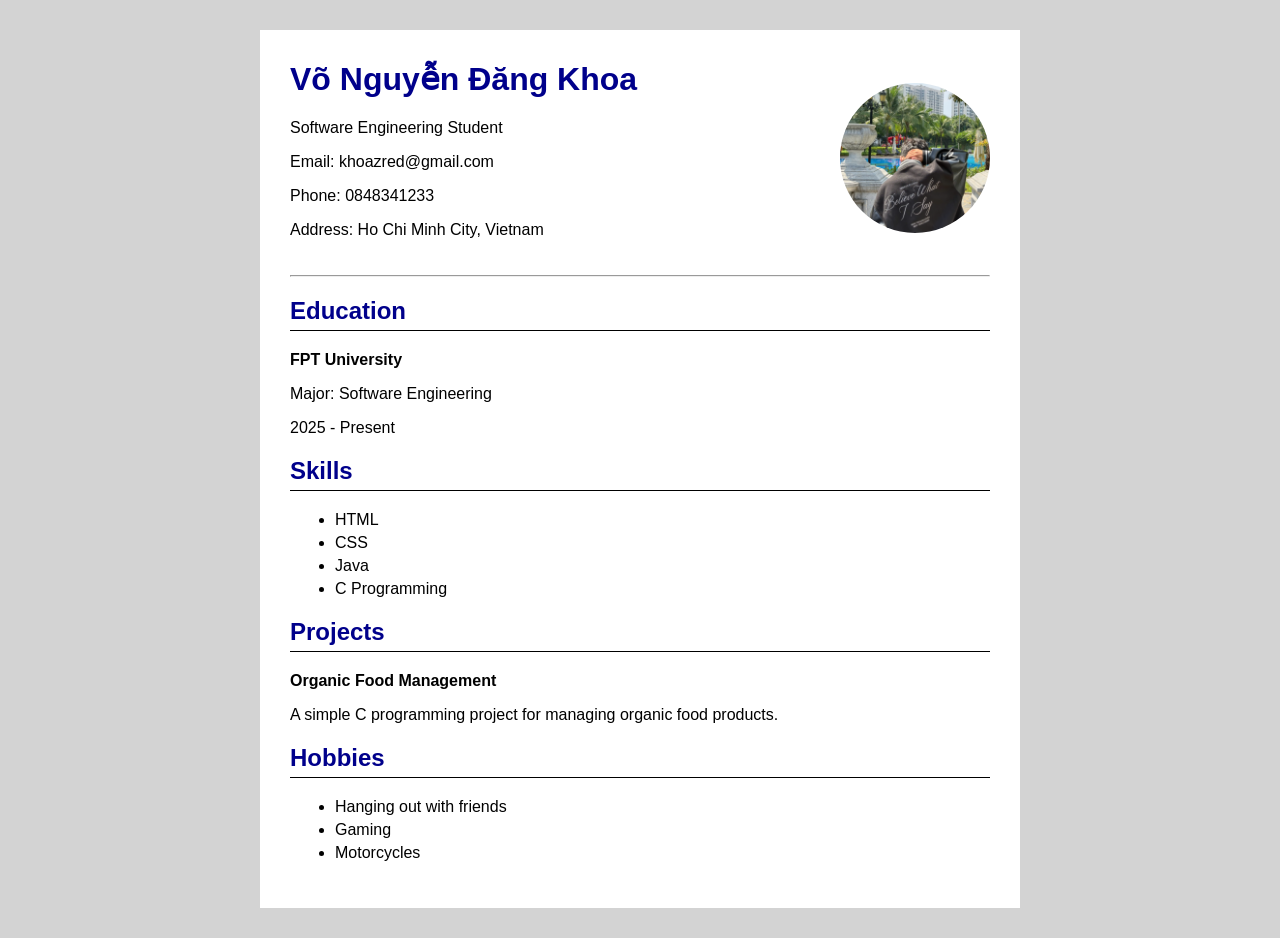
==== Web/index.html @ e68e457a "Update index.html" ====
<!DOCTYPE html>
<html>

<head>
    <title>My CV</title>
    <link rel="stylesheet" href="thuoc_tinh.css">
</head>

<body>

    <div class="cv">
        <div class="header-content">
            <div class="info">
                <h1>Võ Nguyễn Đăng Khoa</h1>
                <p class="job">Software Engineering Student</p>
                <p>Email: khoazred@gmail.com</p>
                <p>Phone: 0848341233</p>
                <p>Address: Ho Chi Minh City, Vietnam</p>
            </div>

            <img src="profile.png" class="profile-picture" alt="Profile Picture">
        </div>

        <hr>
        <h2>Education</h2>
        <p><b>FPT University</b></p>
        <p>Major: Software Engineering</p>
        <p>2025 - Present</p>

        <h2>Skills</h2>
        <ul>
            <li>HTML</li>
            <li>CSS</li>
            <li>Java</li>
            <li>C Programming</li>
        </ul>

        <h2>Projects</h2>
        <p><b>Organic Food Management</b></p>
        <p>
            A simple C programming project for managing
            organic food products.
        </p>

        <h2>Hobbies</h2>
        <ul>
            <li>Hanging out with friends</li>
            <li>Gaming</li>
            <li>Motorcycles</li>
        </ul>

    </div>

</body>

</html>
---- Web/thuoc_tinh.css ----
body {
    background-color: lightgray;
    font-family: Arial;
}

.cv {
    width: 700px;
    margin: 30px auto;
    padding: 30px;
    background-color: white;
}

h1 {
    text-align: center;
    color: darkblue;
}

.job {
    text-align: center;
}

h2 {
    color: darkblue;
    border-bottom: 1px solid black;
    padding-bottom: 5px;
}

p {
    font-size: 16px;
}

li {
    margin: 5px;
}
.header-content {
    display: flex;
    justify-content: space-between;
    align-items: center;
    margin-bottom: 20px;
}
.info h1 {
    text-align: left;
    margin-top: 0;
}

.info .job {
    text-align: left;
}

img.profile-picture {
    width: 150px;
    height: 150px;
    border-radius: 50%;
    object-fit: cover; /* Giữ ảnh không bị bóp méo */
}
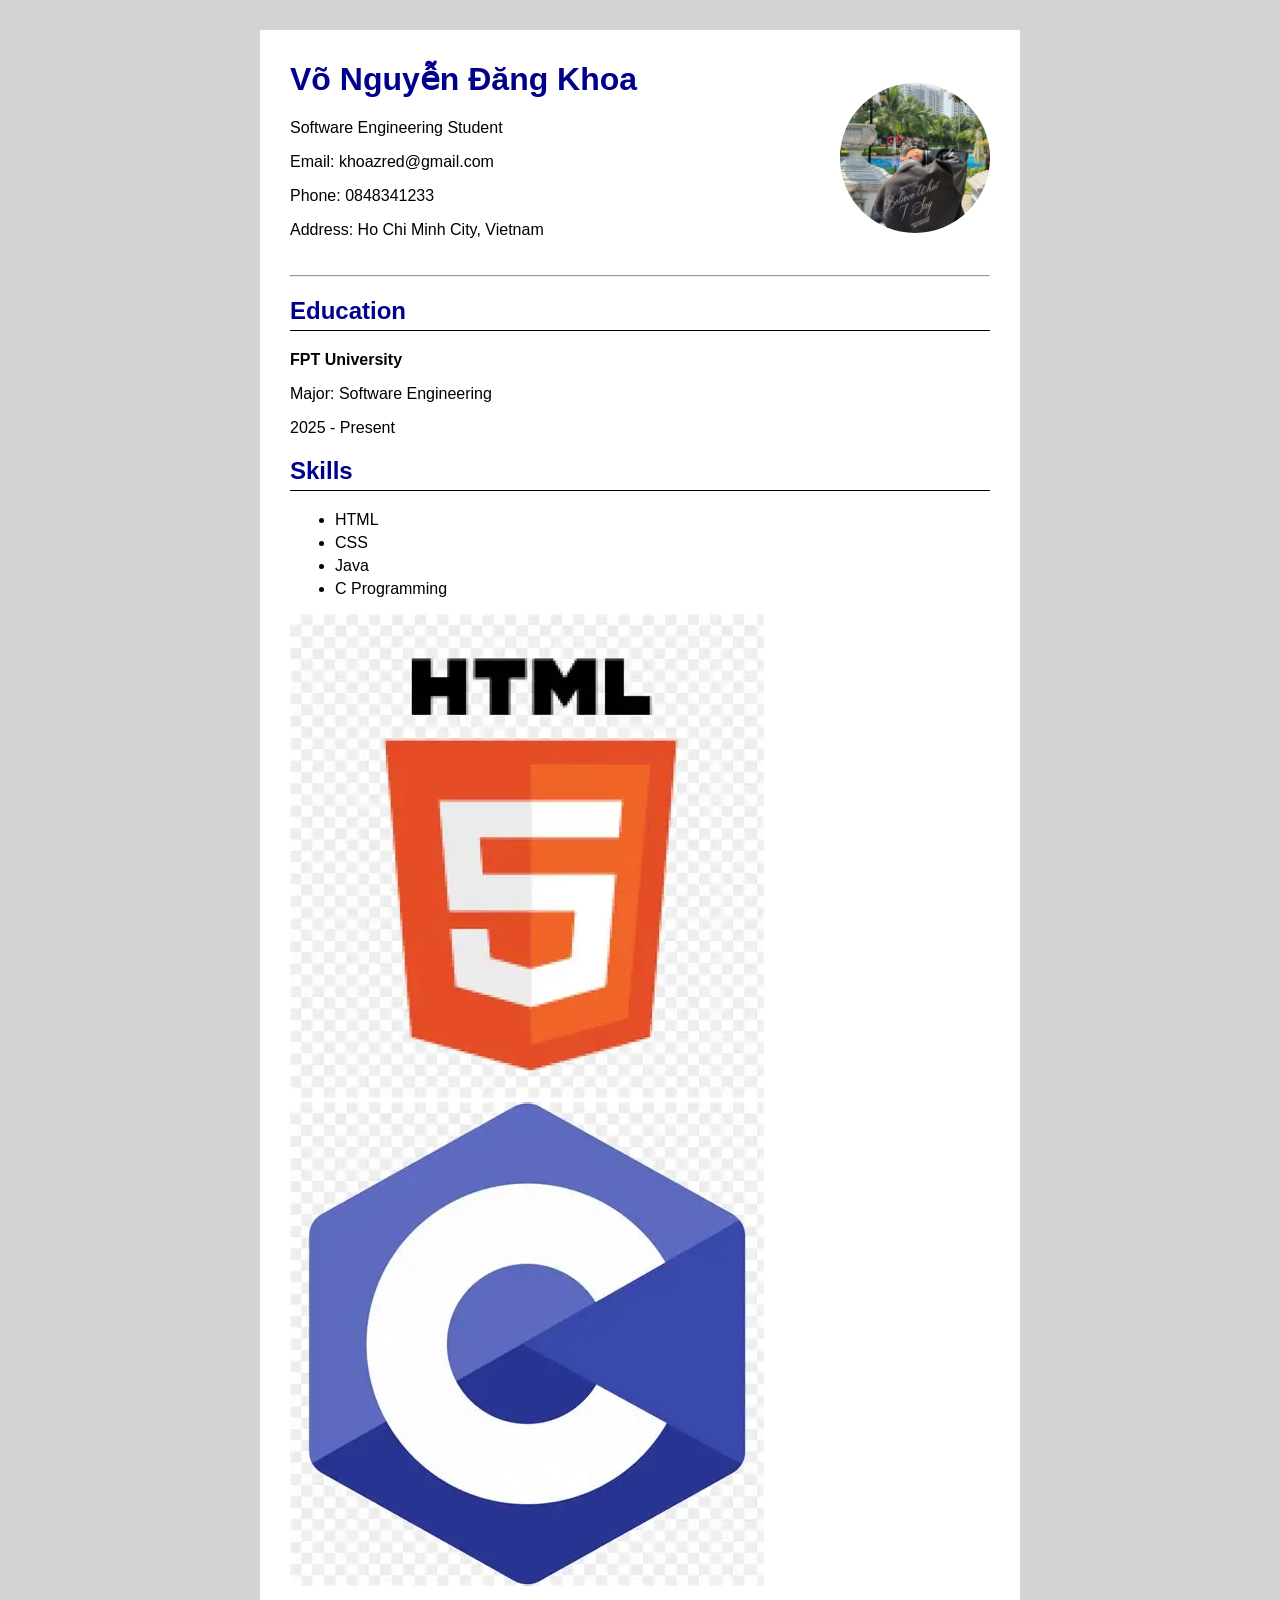
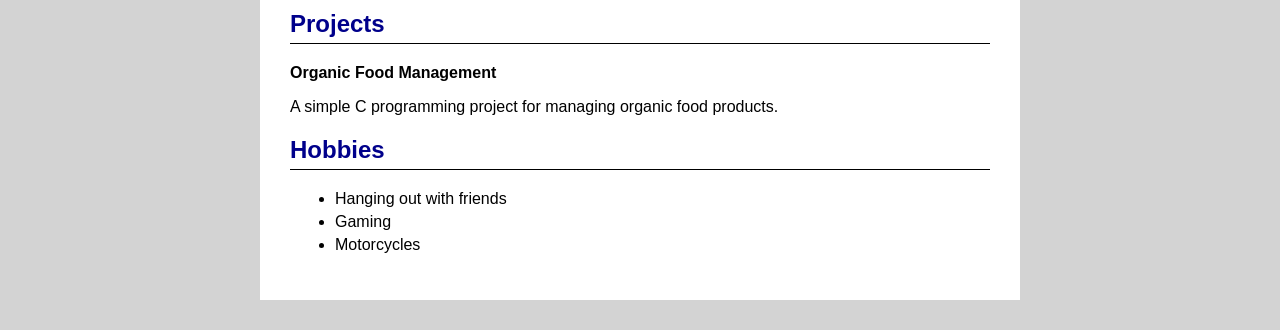
==== commit 1196f34f: "Update index.html" ====
--- a/Web/index.html
+++ b/Web/index.html
@@ -28,12 +28,20 @@
         <p>2025 - Present</p>
 
         <h2>Skills</h2>
-        <ul>
-            <li>HTML</li>
-            <li>CSS</li>
-            <li>Java</li>
-            <li>C Programming</li>
-        </ul>
+        <!-- Bọc Skills và Hình ảnh vào container -->
+        <div class="skills_container">
+            <ul class="skills_list">
+                <li>HTML</li>
+                <li>CSS</li>
+                <li>Java</li>
+                <li>C Programming</li>
+            </ul>
+
+            <div class="skills-images">
+                <img src="html_logo.webp" alt="Skill 1">
+                <img src="c_logo.webp" alt="Skill 2">
+            </div>
+        </div>
 
         <h2>Projects</h2>
         <p><b>Organic Food Management</b></p>
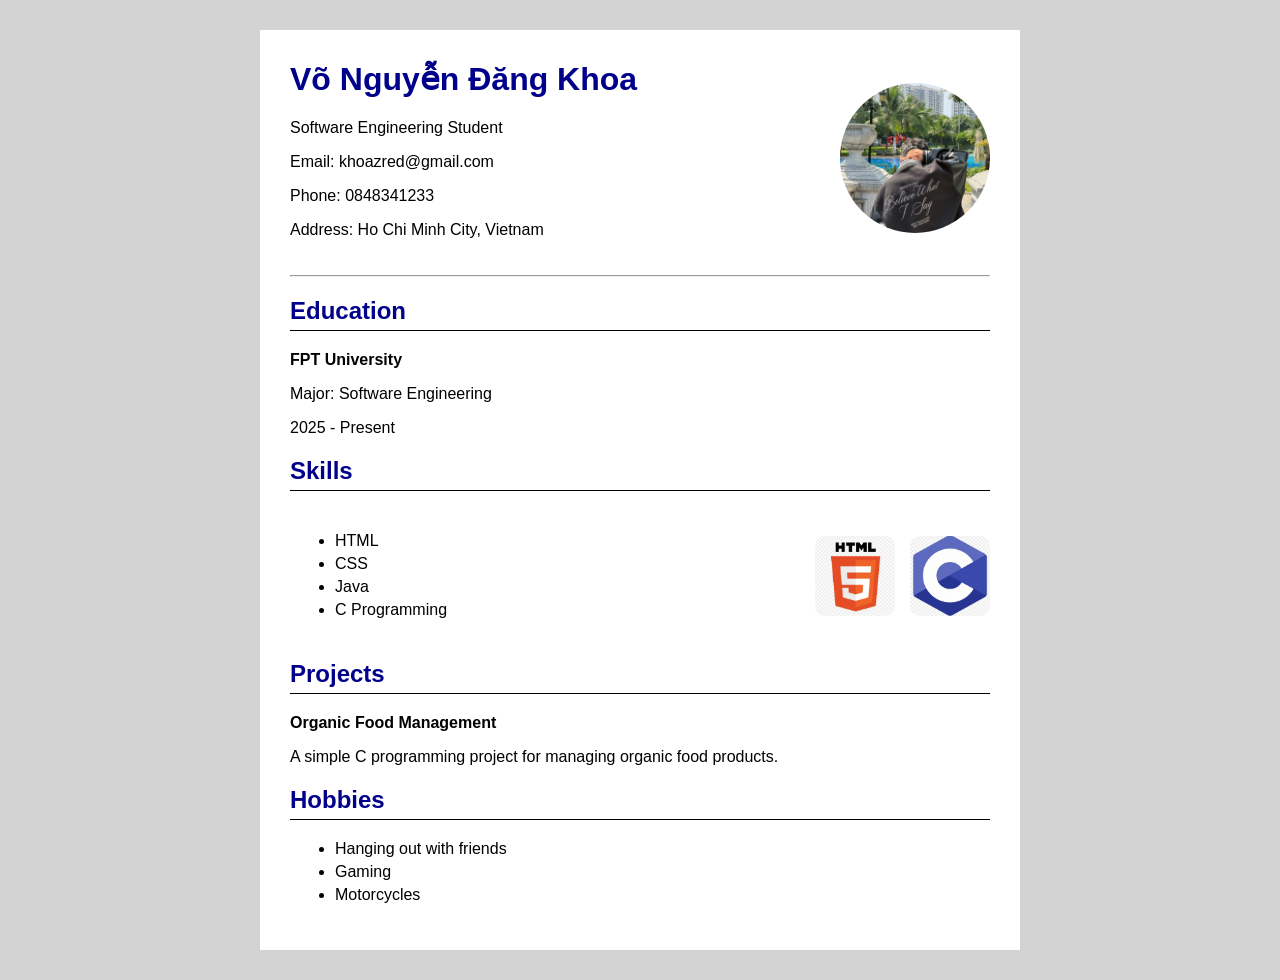
==== commit 85a49267: "Update index.html" ====
--- a/Web/index.html
+++ b/Web/index.html
@@ -9,7 +9,7 @@
 <body>
 
     <div class="cv">
-        <div class="header-content">
+        <div class="header_content">
             <div class="info">
                 <h1>Võ Nguyễn Đăng Khoa</h1>
                 <p class="job">Software Engineering Student</p>
@@ -18,7 +18,7 @@
                 <p>Address: Ho Chi Minh City, Vietnam</p>
             </div>
 
-            <img src="profile.png" class="profile-picture" alt="Profile Picture">
+            <img src="profile.png" class="profile_picture" alt="Profile Picture">
         </div>
 
         <hr>
@@ -37,7 +37,7 @@
                 <li>C Programming</li>
             </ul>
 
-            <div class="skills-images">
+            <div class="skills_images">
                 <img src="html_logo.webp" alt="Skill 1">
                 <img src="c_logo.webp" alt="Skill 2">
             </div>
--- a/Web/thuoc_tinh.css
+++ b/Web/thuoc_tinh.css
@@ -32,12 +32,14 @@
 li {
     margin: 5px;
 }
-.header-content {
+
+.header_content {
     display: flex;
     justify-content: space-between;
     align-items: center;
     margin-bottom: 20px;
 }
+
 .info h1 {
     text-align: left;
     margin-top: 0;
@@ -47,9 +49,26 @@
     text-align: left;
 }
 
-img.profile-picture {
+img.profile_picture {
     width: 150px;
     height: 150px;
     border-radius: 50%;
-    object-fit: cover; /* Giữ ảnh không bị bóp méo */
+    object-fit: cover;
 }
+.skills_container {
+    display: flex;
+    justify-content: space-between;
+    align-items: center;
+}
+
+.skills_images {
+    display: flex;
+    gap: 15px;
+}
+
+.skills_images img {
+    width: 80px;
+    height: 80px;
+    border-radius: 10px;
+    object-fit: cover;
+}
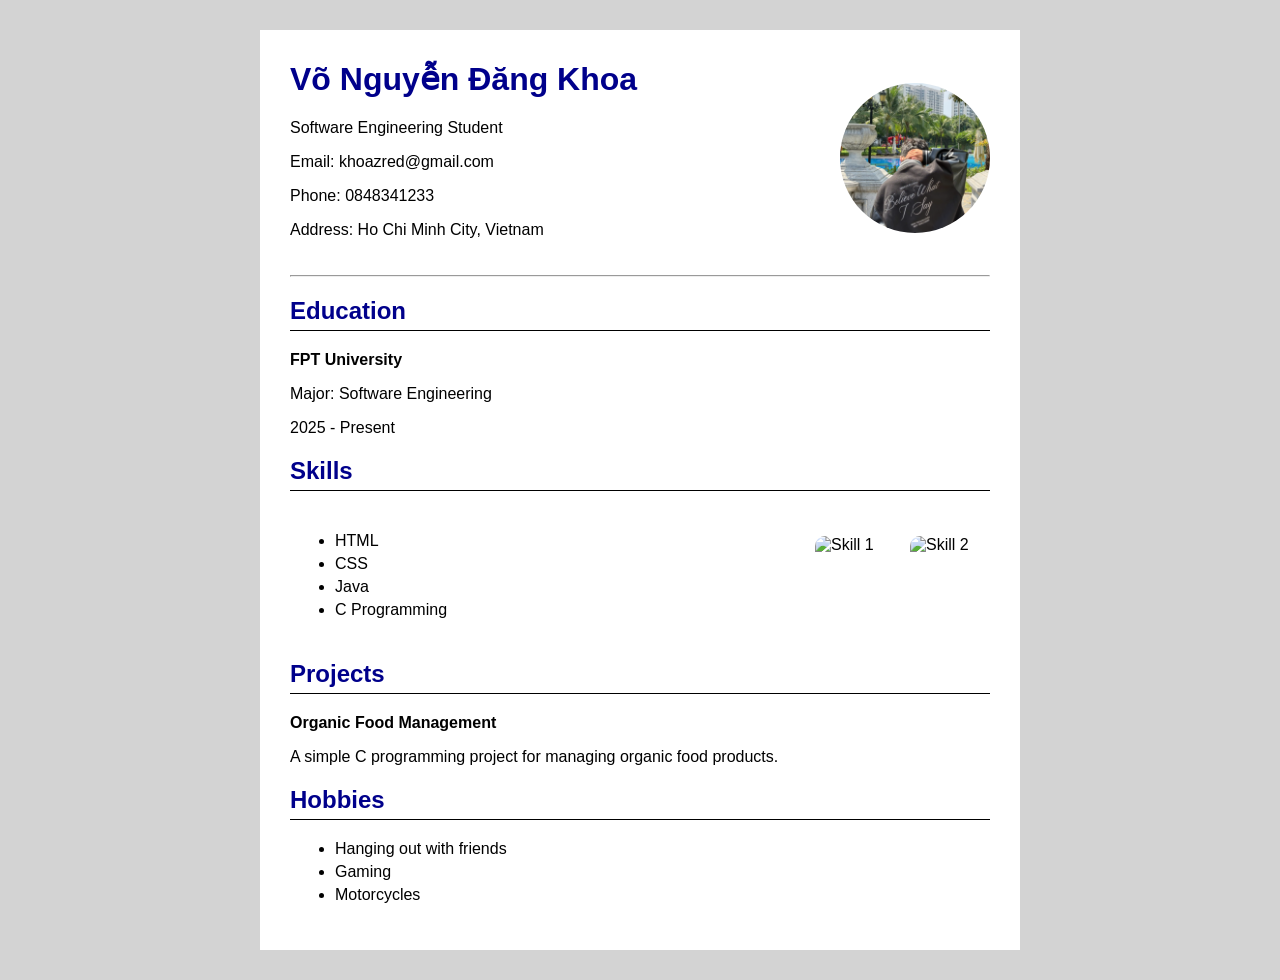
==== commit 364b0574: "Update index.html" ====
--- a/Web/index.html
+++ b/Web/index.html
@@ -38,8 +38,8 @@
             </ul>
 
             <div class="skills_images">
-                <img src="html_logo.webp" alt="Skill 1">
-                <img src="c_logo.webp" alt="Skill 2">
+                <img src="html_logo.png" alt="Skill 1">
+                <img src="c_logo.png" alt="Skill 2">
             </div>
         </div>
 
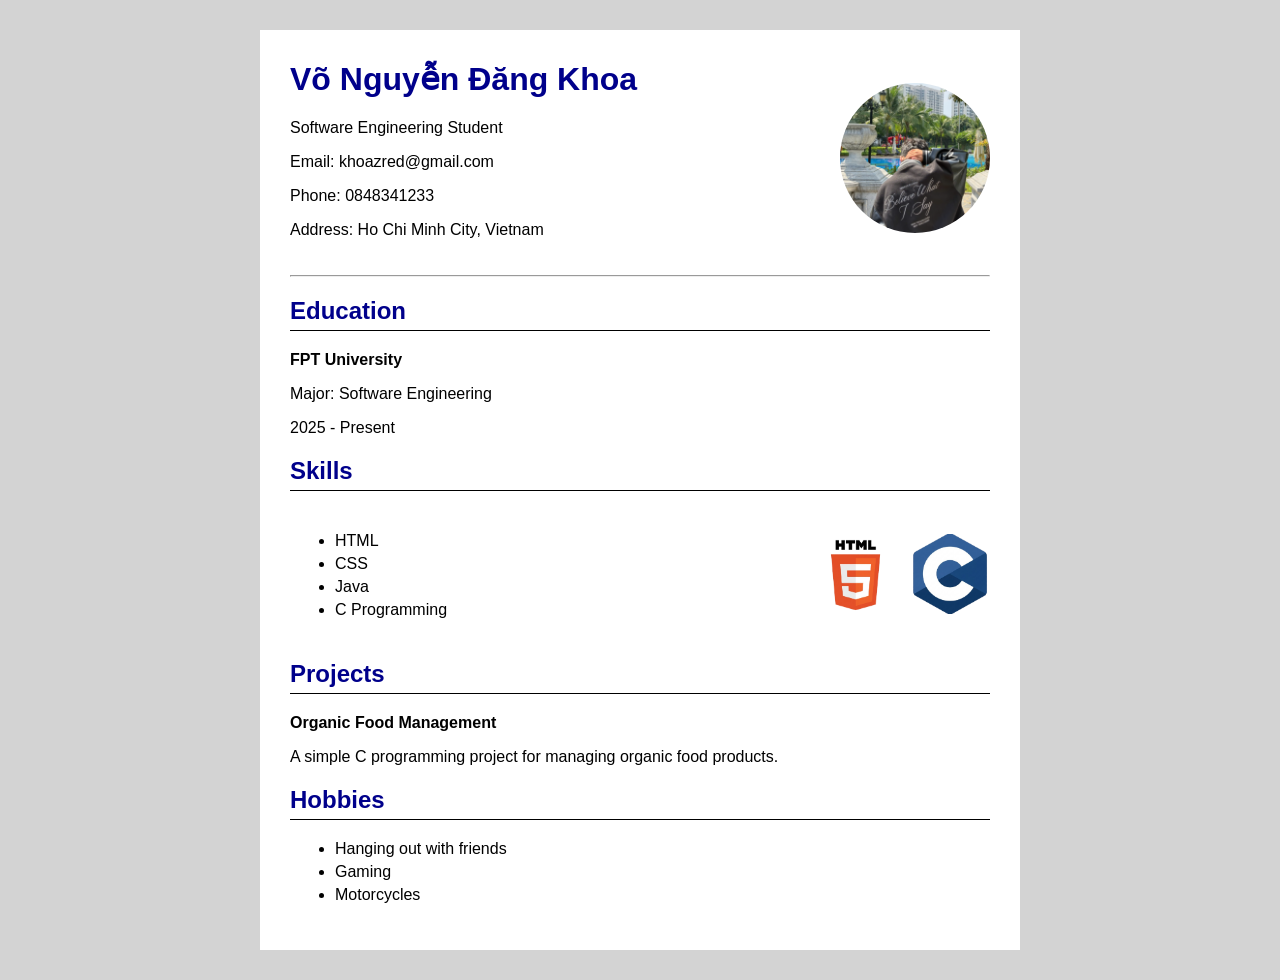
==== commit 0f02750b: "Update index.html" ====
--- a/Web/index.html
+++ b/Web/index.html
@@ -27,7 +27,7 @@
         <p>Major: Software Engineering</p>
         <p>2025 - Present</p>
 
-        <h2>Skills</h2>
+       <h2>Skills</h2>
         <!-- Bọc Skills và Hình ảnh vào container -->
         <div class="skills_container">
             <ul class="skills_list">
@@ -38,8 +38,12 @@
             </ul>
 
             <div class="skills_images">
-                <img src="html_logo.png" alt="Skill 1">
-                <img src="c_logo.png" alt="Skill 2">
+                <a href="https://en.wikipedia.org/wiki/HTML" target="_blank">
+                    <img src="html_logo.png" alt="HTML Wikipedia">
+                </a>
+                <a href="https://en.wikipedia.org/wiki/C_(programming_language)" target="_blank">
+                    <img src="c_logo.png" alt="C Programming Language Wikipedia">
+                </a>
             </div>
         </div>
 
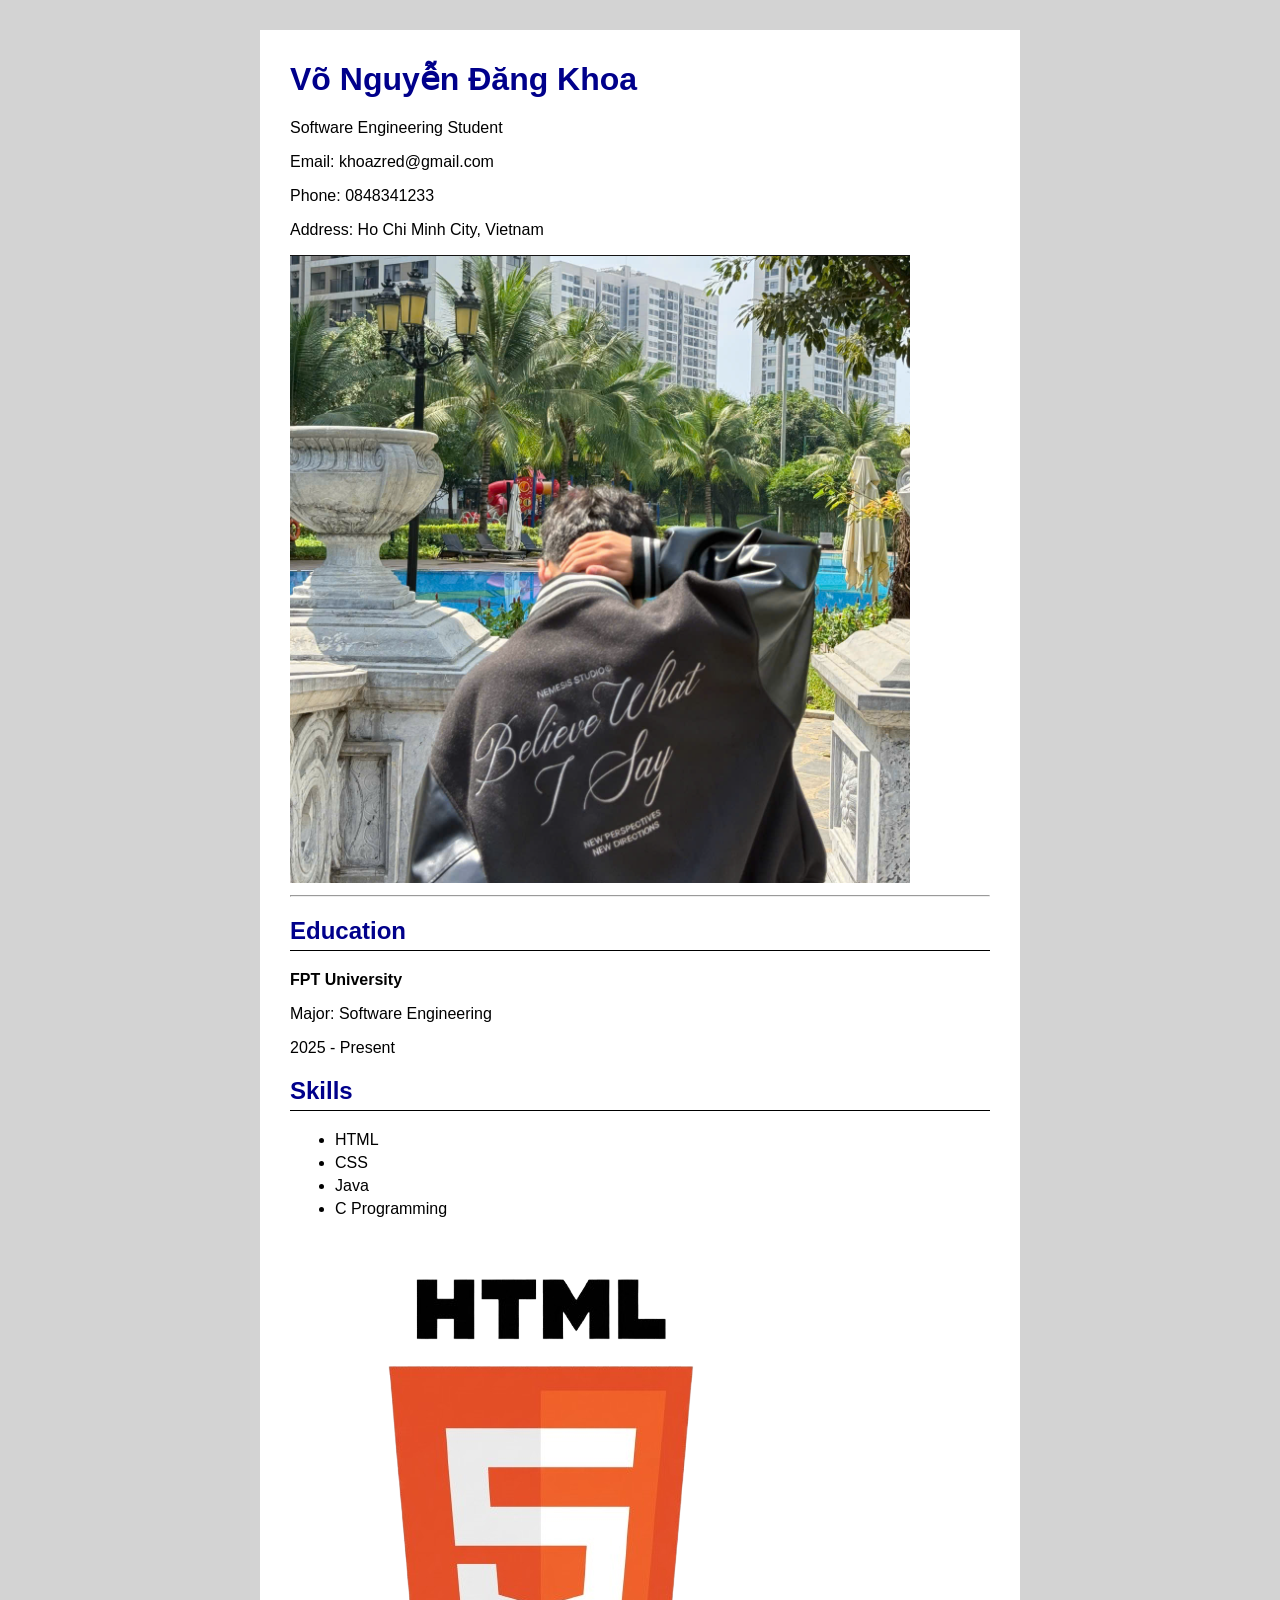
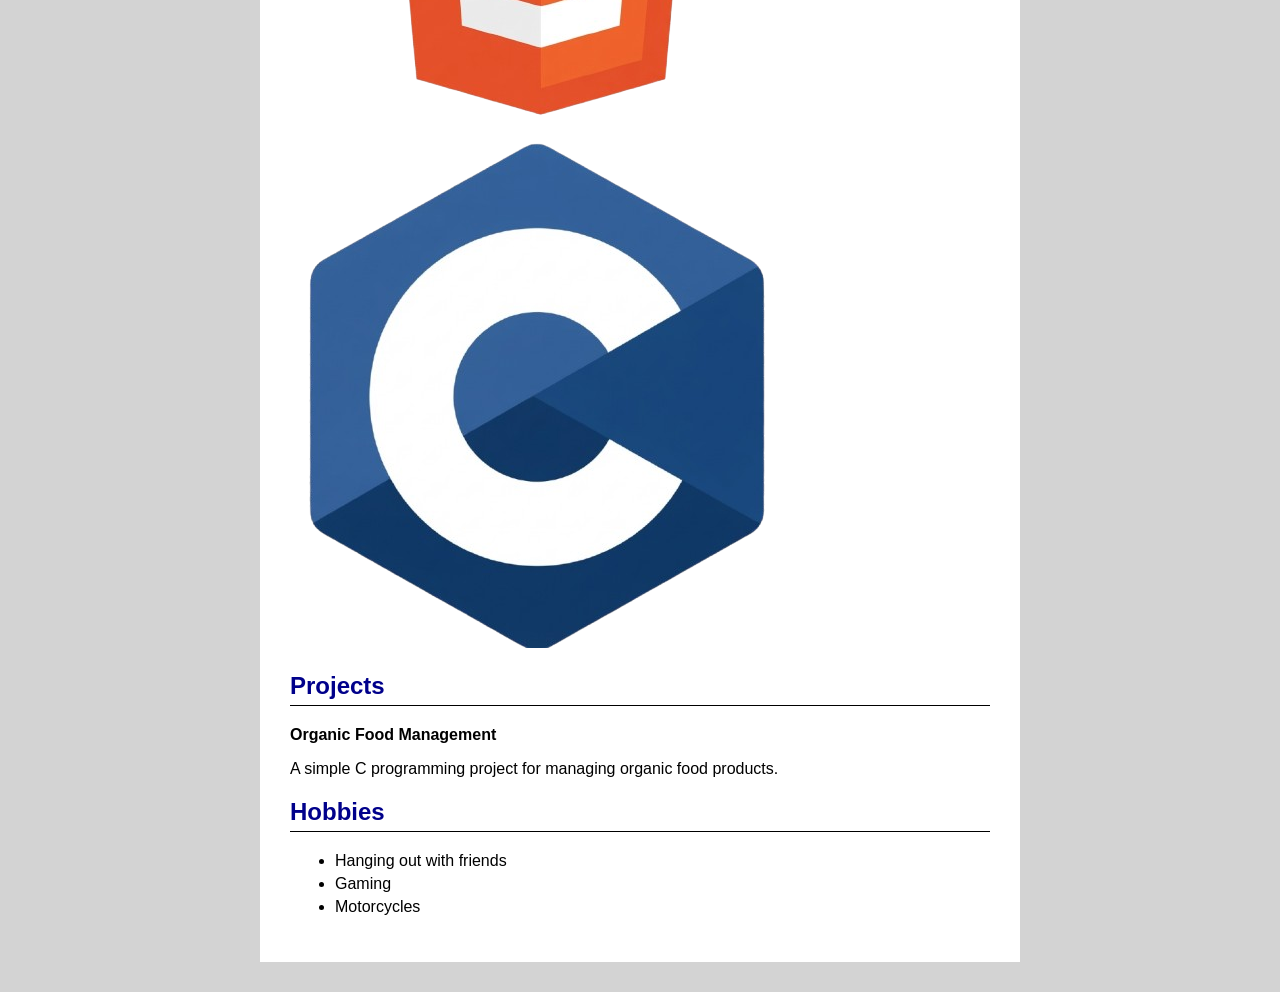
==== commit 58f477d8: "Update index.html" ====
--- a/Web/index.html
+++ b/Web/index.html
@@ -3,7 +3,7 @@
 
 <head>
     <title>My CV</title>
-    <link rel="stylesheet" href="thuoc_tinh.css">
+    <link rel="stylesheet" href="style.css">
 </head>
 
 <body>
@@ -27,7 +27,7 @@
         <p>Major: Software Engineering</p>
         <p>2025 - Present</p>
 
-       <h2>Skills</h2>
+        <h2>Skills</h2>
         <!-- Bọc Skills và Hình ảnh vào container -->
         <div class="skills_container">
             <ul class="skills_list">
--- a/Web/style.css
+++ b/Web/style.css
@@ -0,0 +1,55 @@
+body {
+    background-color: lightgray;
+    font-family: Arial;
+}
+
+.cv {
+    width: 700px;
+    margin: 30px auto;
+    padding: 30px;
+    background-color: white;
+}
+
+h1 {
+    text-align: center;
+    color: darkblue;
+}
+
+.job {
+    text-align: center;
+}
+
+h2 {
+    color: darkblue;
+    border-bottom: 1px solid black;
+    padding-bottom: 5px;
+}
+
+p {
+    font-size: 16px;
+}
+
+li {
+    margin: 5px;
+}
+.header-content {
+    display: flex;
+    justify-content: space-between;
+    align-items: center;
+    margin-bottom: 20px;
+}
+.info h1 {
+    text-align: left;
+    margin-top: 0;
+}
+
+.info .job {
+    text-align: left;
+}
+
+img.profile-picture {
+    width: 150px;
+    height: 150px;
+    border-radius: 50%;
+    object-fit: cover; /* Giữ ảnh không bị bóp méo */
+}
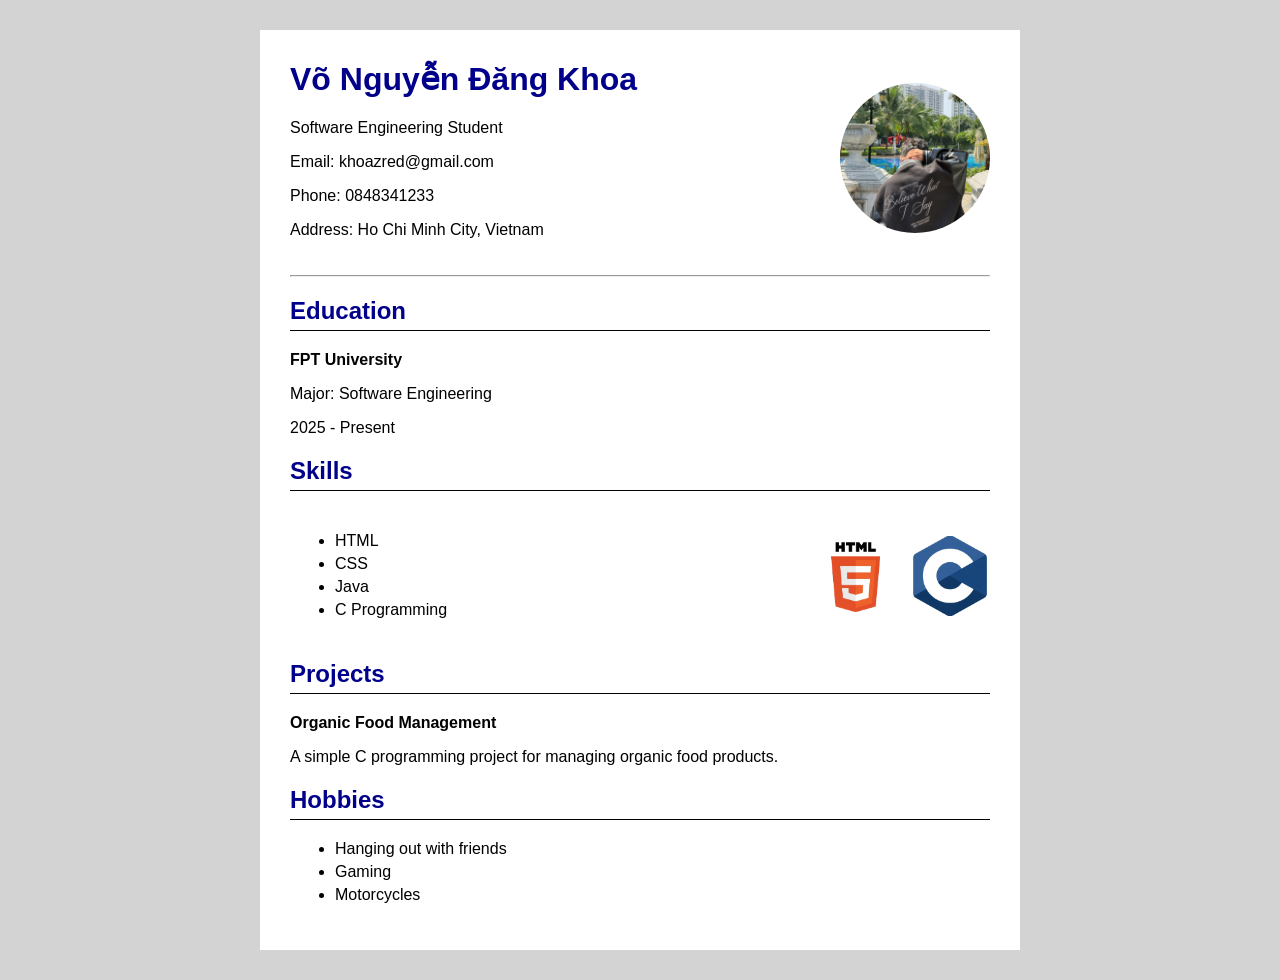
==== commit d7d9f3af: "Update index.html" ====
--- a/Web/index.html
+++ b/Web/index.html
@@ -3,7 +3,7 @@
 
 <head>
     <title>My CV</title>
-    <link rel="stylesheet" href="style.css">
+    <link rel="stylesheet" href="thuoc_tinh.css">
 </head>
 
 <body>
@@ -38,12 +38,8 @@
             </ul>
 
             <div class="skills_images">
-                <a href="https://en.wikipedia.org/wiki/HTML" target="_blank">
-                    <img src="html_logo.png" alt="HTML Wikipedia">
-                </a>
-                <a href="https://en.wikipedia.org/wiki/C_(programming_language)" target="_blank">
-                    <img src="c_logo.png" alt="C Programming Language Wikipedia">
-                </a>
+                <img src="html_logo.png" alt="Skill 1">
+                <img src="c_logo.png" alt="Skill 2">
             </div>
         </div>
 
--- a/Web/thuoc_tinh.css
+++ b/Web/thuoc_tinh.css
@@ -0,0 +1,74 @@
+body {
+    background-color: lightgray;
+    font-family: Arial;
+}
+
+.cv {
+    width: 700px;
+    margin: 30px auto;
+    padding: 30px;
+    background-color: white;
+}
+
+h1 {
+    text-align: center;
+    color: darkblue;
+}
+
+.job {
+    text-align: center;
+}
+
+h2 {
+    color: darkblue;
+    border-bottom: 1px solid black;
+    padding-bottom: 5px;
+}
+
+p {
+    font-size: 16px;
+}
+
+li {
+    margin: 5px;
+}
+
+.header_content {
+    display: flex;
+    justify-content: space-between;
+    align-items: center;
+    margin-bottom: 20px;
+}
+
+.info h1 {
+    text-align: left;
+    margin-top: 0;
+}
+
+.info .job {
+    text-align: left;
+}
+
+img.profile_picture {
+    width: 150px;
+    height: 150px;
+    border-radius: 50%;
+    object-fit: cover;
+}
+.skills_container {
+    display: flex;
+    justify-content: space-between;
+    align-items: center;
+}
+
+.skills_images {
+    display: flex;
+    gap: 15px;
+}
+
+.skills_images img {
+    width: 80px;
+    height: 80px;
+    border-radius: 10px;
+    object-fit: cover;
+}
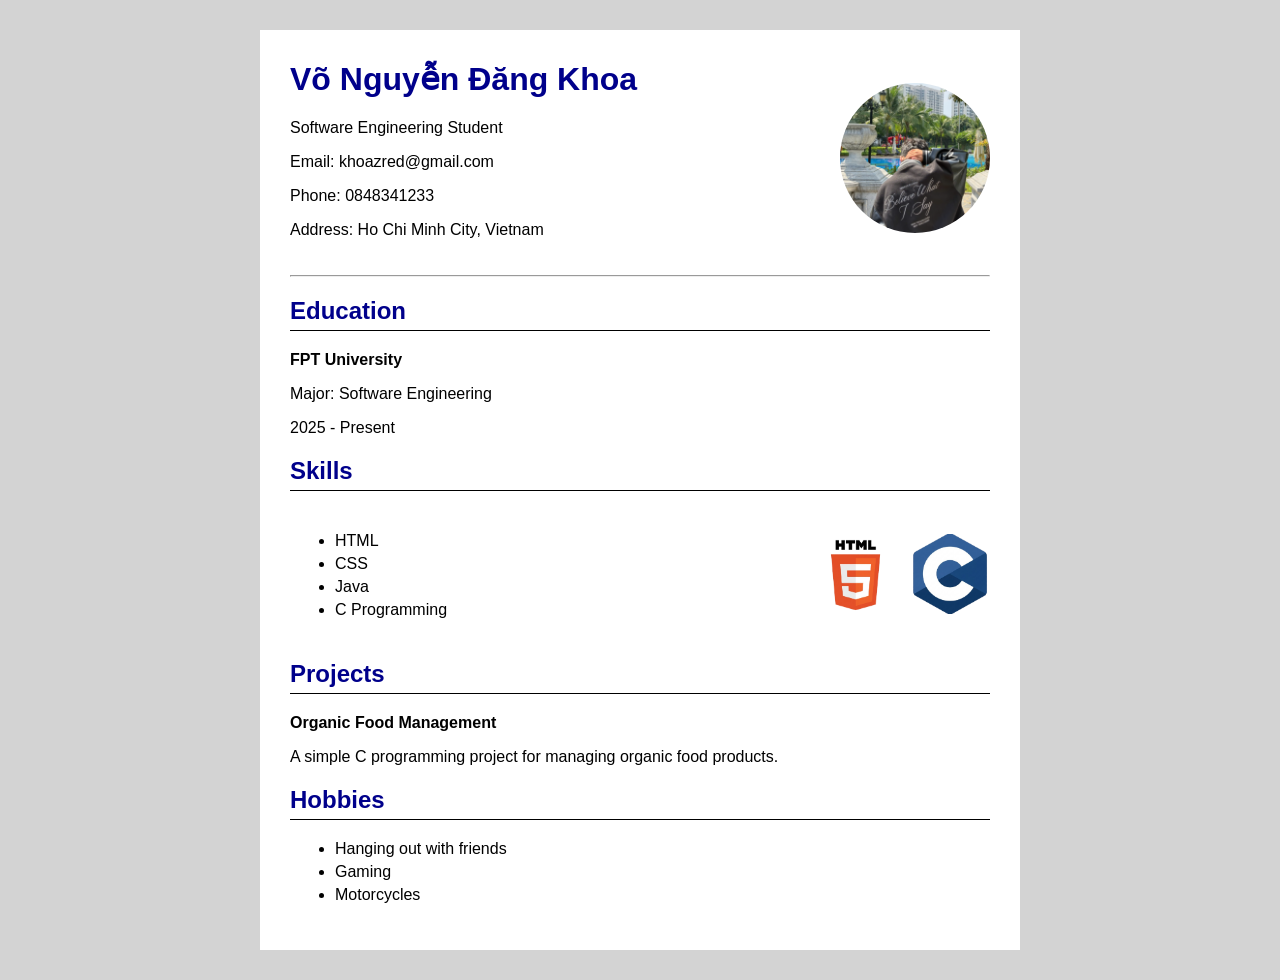
==== commit 9188e970: "Update index.html" ====
--- a/Web/index.html
+++ b/Web/index.html
@@ -28,7 +28,6 @@
         <p>2025 - Present</p>
 
         <h2>Skills</h2>
-        <!-- Bọc Skills và Hình ảnh vào container -->
         <div class="skills_container">
             <ul class="skills_list">
                 <li>HTML</li>
@@ -38,8 +37,12 @@
             </ul>
 
             <div class="skills_images">
-                <img src="html_logo.png" alt="Skill 1">
-                <img src="c_logo.png" alt="Skill 2">
+                <a href="https://en.wikipedia.org/wiki/HTML" target="_blank">
+                    <img src="html_logo.png" alt="HTML">
+                </a>
+                <a href="https://en.wikipedia.org/wiki/C_(programming_language)" target="_blank">
+                    <img src="c_logo.png" alt="C Programming">
+                </a>
             </div>
         </div>
 
